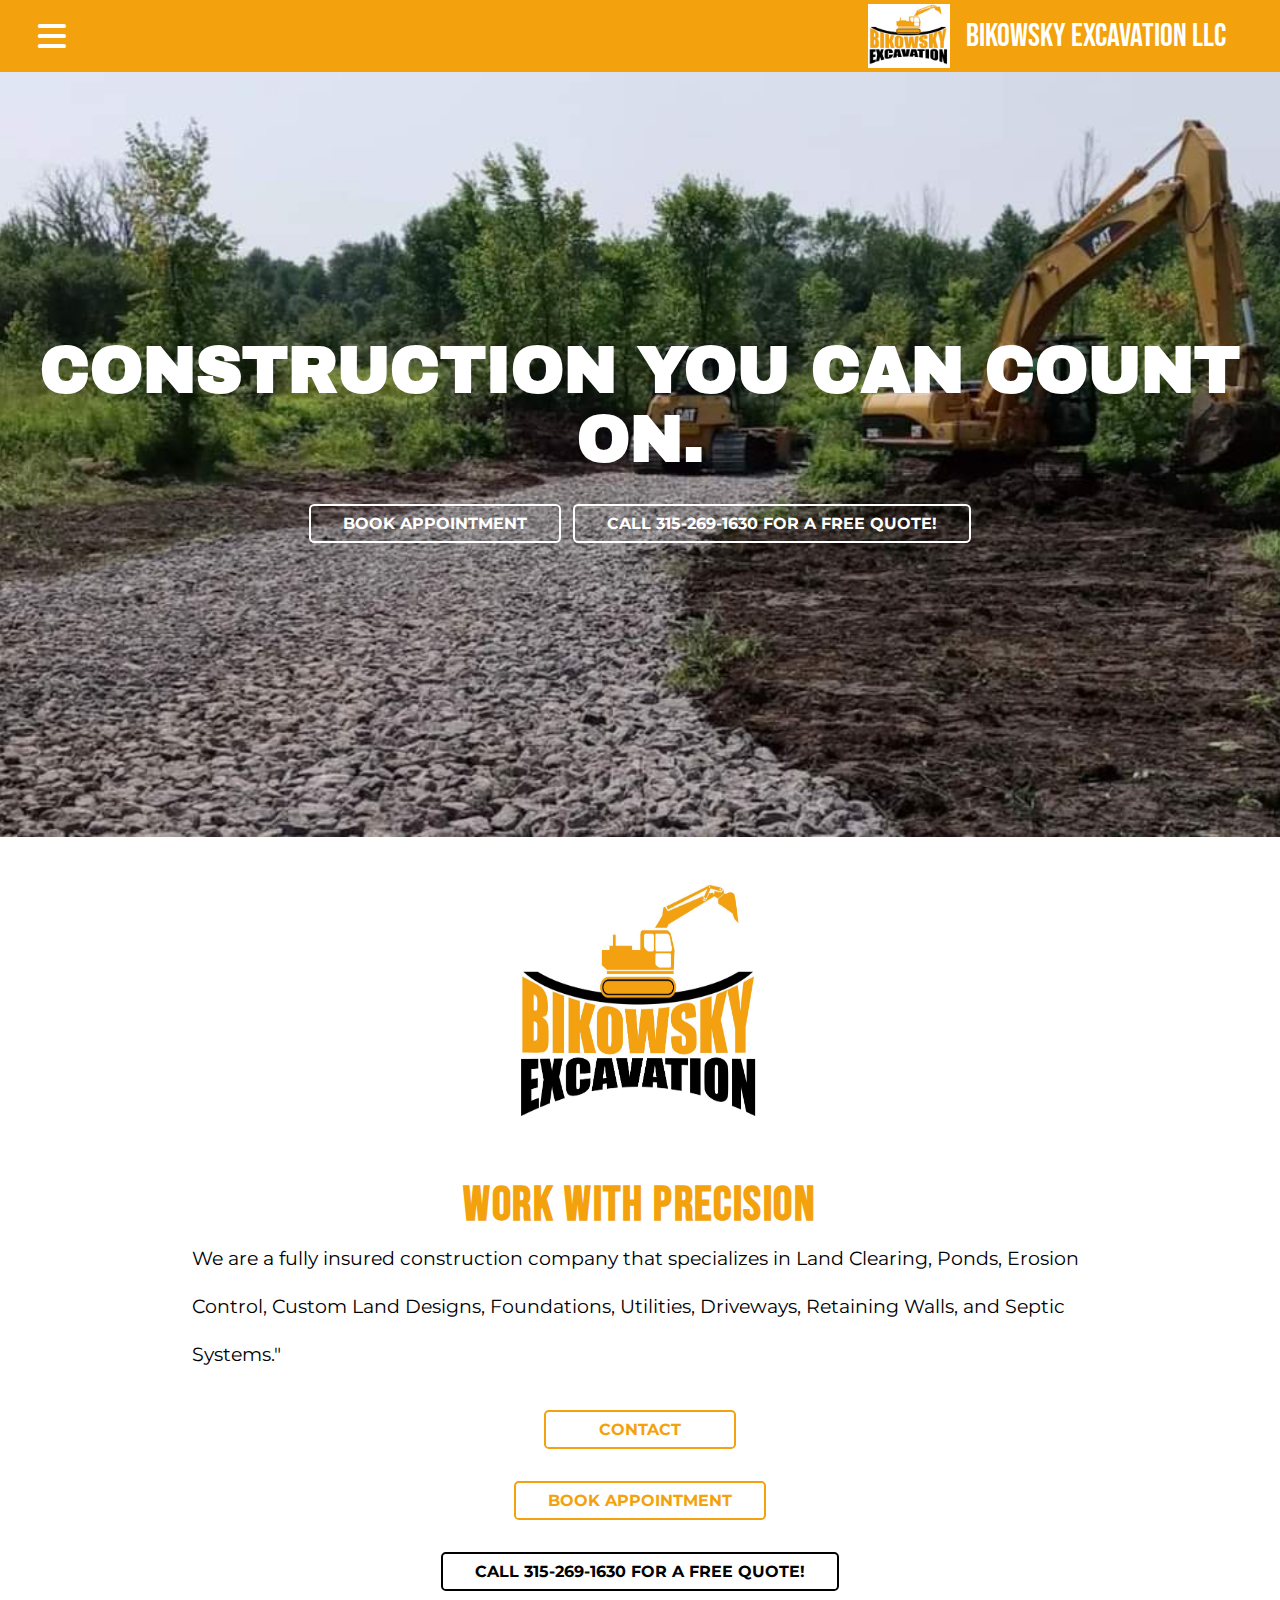
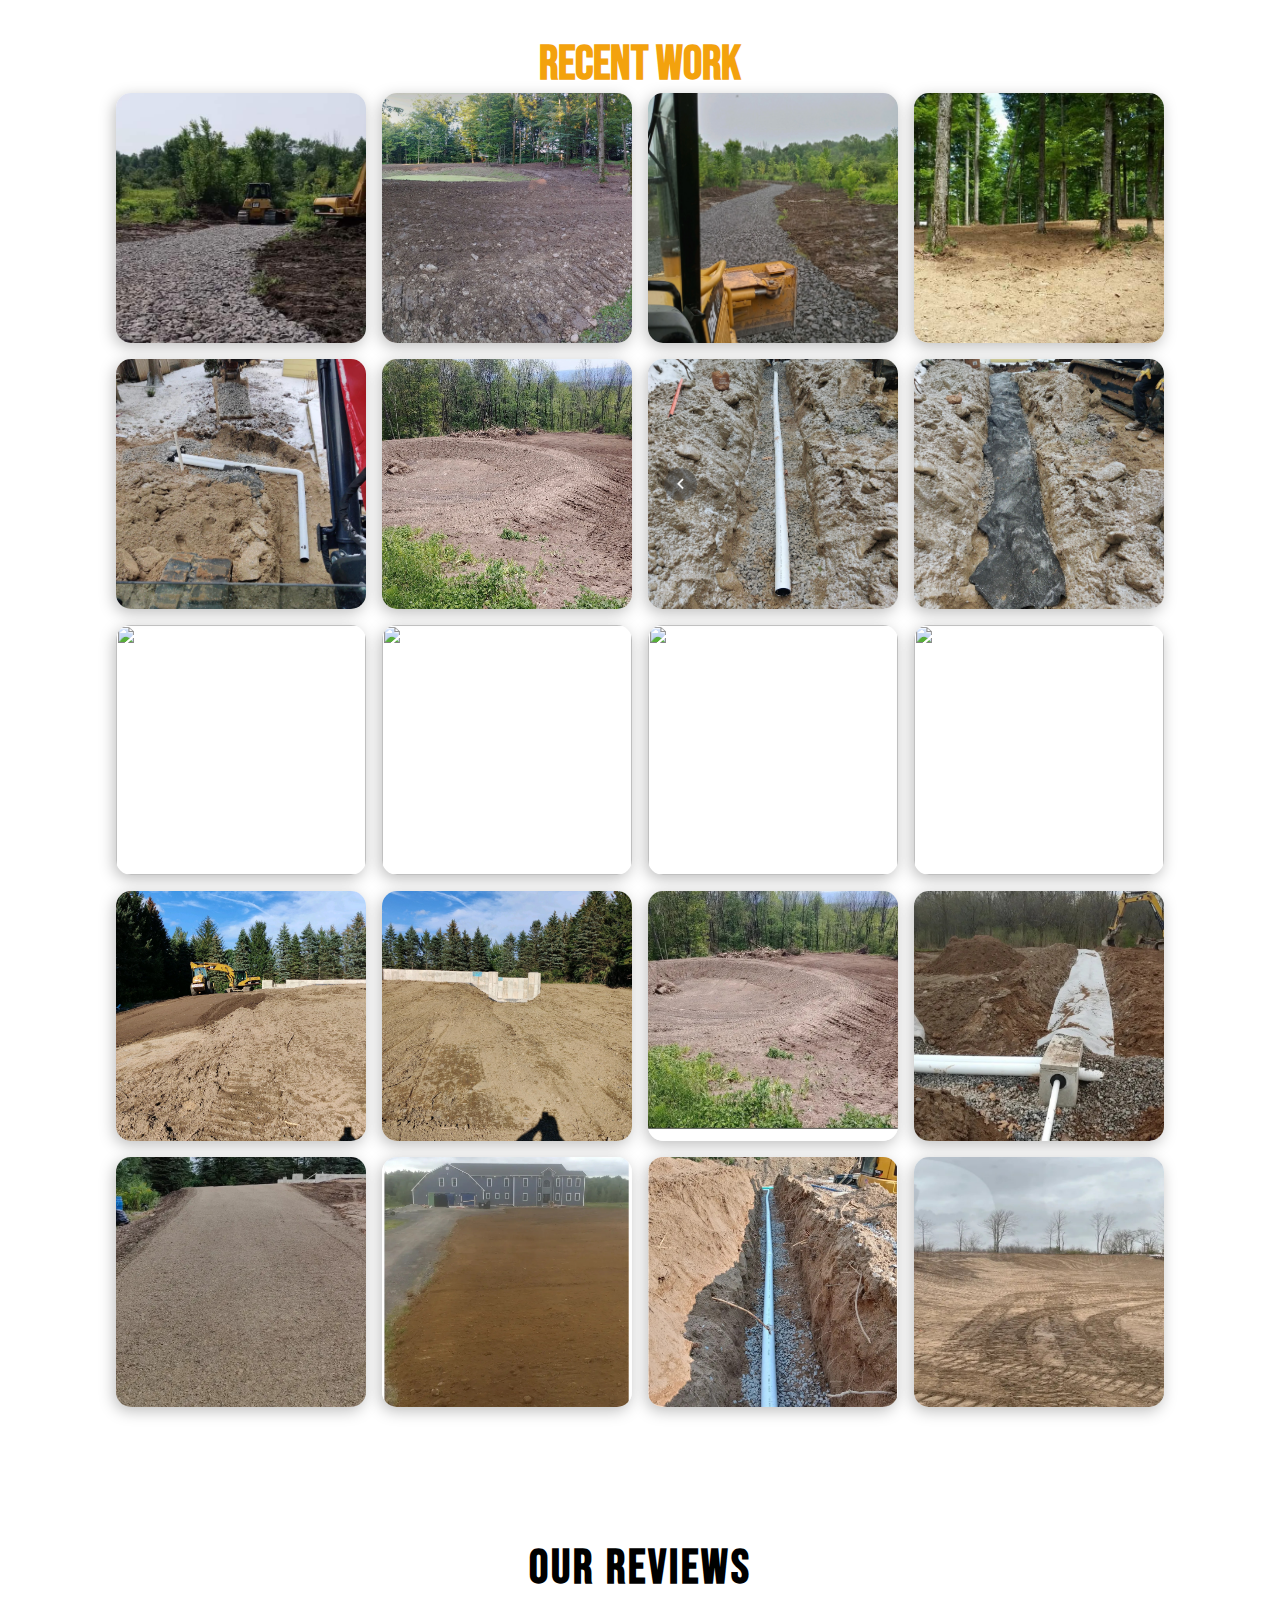
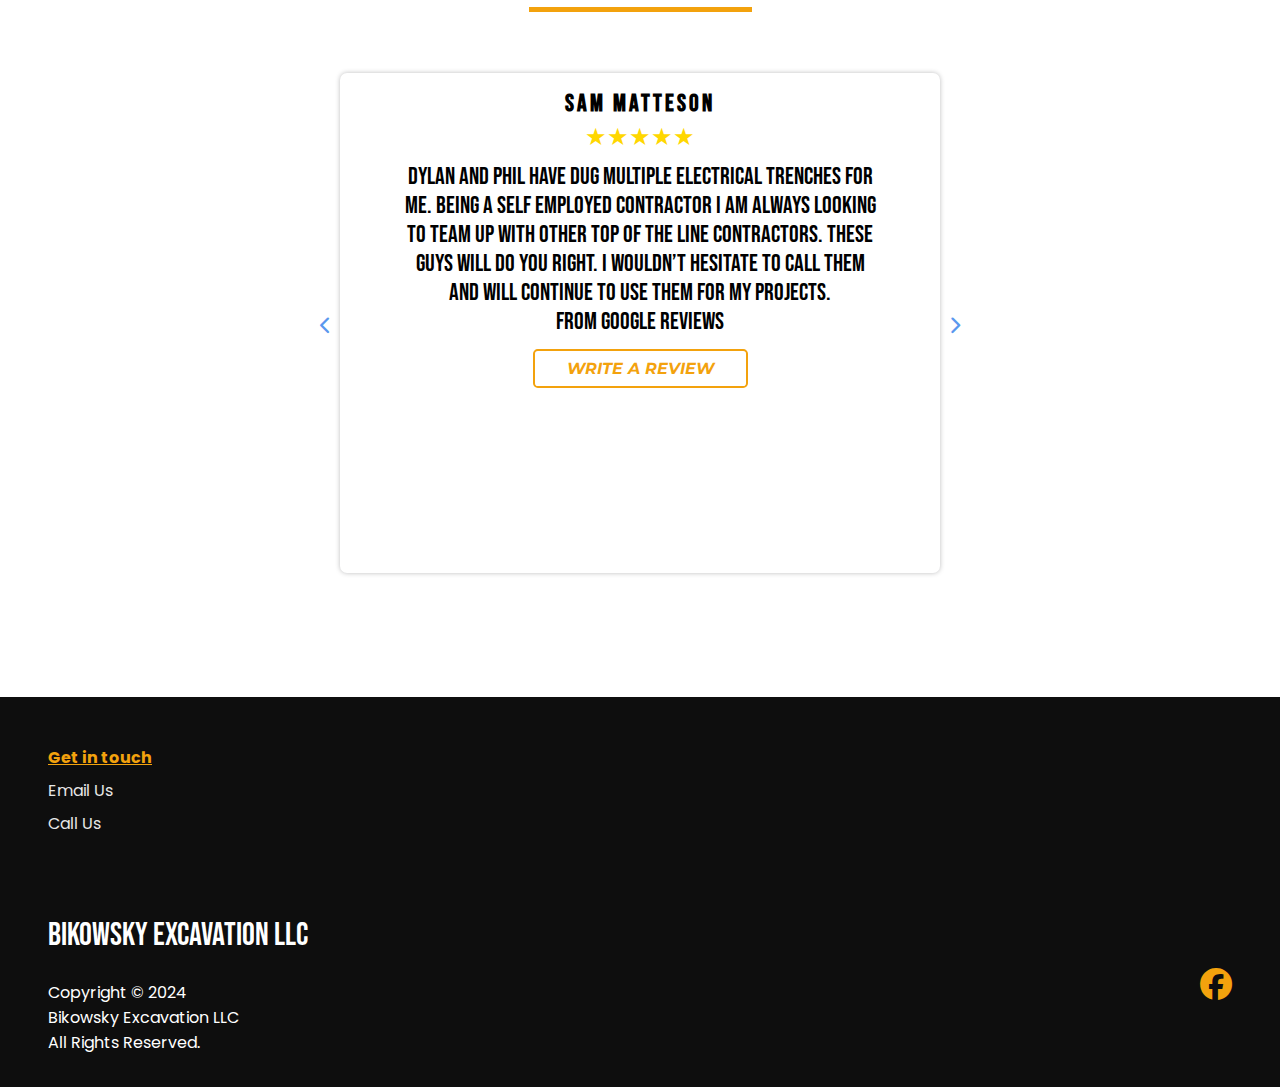
==== index.html @ 128bd164 "minor code cleanup" ====
<!doctype html>
<html lang="en">

<head>
    <meta charset="UTF-8">
    <meta name="viewport"
        content="width=device-width, initial-scale=1.0, maximum-scale=12.0, minimum-scale=.25, user-scalable=yes" />
    
    <meta http-equiv="X-UA-Compatible" content="ie=edge">
    <meta name="HandheldFriendly" content="true" />
    <meta name="MobileOptimized" content="320" />

    <title>Bikowsky Excavation LLC</title>
    <meta name="description"
    content="We are a fully insured construction company that specializes in Land Clearing, Ponds, Erosion Control, Custom Land Designs, Foundations, Utilities, Driveways, Retaining Walls, and Septic Systems.">

    <!-- STYLE SHEETS -->
    <link rel="stylesheet" href="https://cdnjs.cloudflare.com/ajax/libs/font-awesome/4.7.0/css/font-awesome.min.css">
    <link rel="stylesheet" href="https://cdnjs.cloudflare.com/ajax/libs/font-awesome/6.2.1/css/all.min.css">
    <link rel="stylesheet" href="assets/css/styles.css">
    
    <!-- ICONS -->
    <link rel="apple-touch-icon" sizes="180x180" href="assets/icons/apple-touch-icon.png">
    <link rel="apple-touch-startup-image" href="assets/img/white-banner.png">
    <link rel="icon" type="image/png" sizes="32x32" href="assets/icons/favicon-32x32.png">
    <link rel="icon" type="image/png" sizes="16x16" href="assets/icons/favicon-16x16.png">
    <link rel="manifest" href="assets/icons/site.webmanifest">
    <link rel="shortcut icon" href="assets/icons/favicon.ico">
    <meta name="msapplication-TileColor" content="#da532c">
    <meta name="msapplication-config" content="assets/icons/browserconfig.xml">
    <meta name="theme-color" content="#ffffff">
</head>

<body>
    <div id="preloader">
        <img src="assets/logo/new-logo-final-cropped.jpg" alt="Loading logo">
        <p> loading... please wait...</p>
    </div>
    <nav class="navbar" style="background-color: #F3A20D; position: relative;">
        <div class="brand">
            <img src="assets/logo/new-logo-final-cropped.jpg" alt="Logo">
            <a href="index.html">Bikowsky Excavation LLC</a>
        </div>
        <div>
            <input type="checkbox" id="click">
            <label for="click" class="menu-btn">
            <i class="fas fa-bars"></i>
            </label>
            <ul>
               <li><a href="index.html" class="fa fa-house" style="text-transform:uppercase"> Home </i></a></li>
               <li><a href="contact.html"><i class="fa fa-user" style="text-transform:uppercase"> Contact </i></a></li>
               <li><a href="about.html"><i class="fa fa-user" style="text-transform:uppercase"> About </i></a></li>
               <li><a href="tel:3152691630"><i class="fa fa-phone" target="_blank" style="text-transform:uppercase"> Call Us: 315-269-1630 </i></a></li>
               <li><a href="mailto:dylanbikowsky@gmail.com"><i class="fa fa-envelope" target="_blank" style="text-transform:uppercase"> Email Us: dylanbikowsky@gmail.com </i></a></li>
            </ul>
        </div>
      </nav>

      <main>

        <header>
            <div class="header-content" style="text-transform:uppercase">
                <h1>Construction You Can Count On.</h1>
                <div class="links" style="text-transform:uppercase">
                    <a href="">Book Appointment</a>
                    <a href="tel:3152691630" target="_blank">Call 315-269-1630 for a free quote!</a>
                </div>
                </div>
            </div>
        </header>

            <section class="cards">
                <div class="custom-section" style="text-transform:uppercase">
                    <div class="logo-above-header">
                        <img src="assets/logo/new-logo-final-cropped.jpg" width="250" height="250">
                    </div>
                    <h1 class="bodytext-header"><b>WORK WITH PRECISION</b> <br></h1>
                    <span style="text-transform:none">We are a fully insured construction company that specializes in Land Clearing, Ponds, Erosion Control, Custom Land Designs, Foundations, Utilities, Driveways, Retaining Walls, and Septic Systems." </span>
                    <div class="custom-links">
                        <a href="contact.html">Contact</a>
                        <a href="">Book Appointment</a>
                        <a href="tel:3152691630" target="_blank" class="black-button">Call 315-269-1630 for a free quote!</a>
                    </div>
                </div>
                <h1 class="recent-work-header">Recent Work</h1>
                <div class="image-grid">
                <div class="grid">
                <div class="card__img">  
                <img src="assets/pictures/1.jpg">
                </div>
                <div class="card__img">  
                <img src="assets/pictures/2.jpg">
                </div>
                <div class="card__img">  
                <img src="assets/pictures/3.jpg">
                </div>
                <div class="card__img">  
                <img src="assets/pictures/4.jpg">
                </div>
                <div class="card__img">  
                <img src="assets/pictures/5.jpg">
                </div>
                <div class="card__img">  
                <img src="assets/pictures/6.jpg">
                </div>
                <div class="card__img">  
                <img src="assets/pictures/7.jpg">
                </div>
                <div class="card__img">  
                <img src="assets/pictures/8.jpg">
                </div>
                <div class="card__img">  
                <img src="assets/pictures/9.jpg">
                </div>
                <div class="card__img">  
                <img src="assets/pictures/10.jpg">
                </div>
                <div class="card__img">  
                <img src="assets/pictures/11.jpg">
                </div>
                <div class="card__img">  
                <img src="assets/pictures/12.jpg">
                </div>
                <div class="card__img">  
                <img src="assets/pictures/13.jpg">
                </div>
                <div class="card__img">  
                <img src="assets/pictures/14.jpg">
                </div>
                <div class="card__img">  
                <img src="assets/pictures/15.jpg">
                </div>
                <div class="card__img">  
                <img src="assets/pictures/16.jpg">
                </div>
                <div class="card__img">  
                <img src="assets/pictures/17.jpg">
                </div>
                <div class="card__img">  
                <img src="assets/pictures/18.jpg">
                </div>
                <div class="card__img">  
                <img src="assets/pictures/19.jpg">
                </div>
                <div class="card__img">  
                <img src="assets/pictures/20.jpg">
                </div>
                </div>
            </div>
             </section>
        </div>

        <section class="container">
            <div class="title">
                <h1>Our Reviews</h1> <!-- THIS NEEDS TO HAVE A STYLE= TO FORCE CAPITAIZATION -->
            </div>
            <div class="horizontal-flex-container">
                <div class="button-container">
                    <button class="prev-btn">
                        <i class="fas fa-chevron-left"></i>
                    </button>
                </div>
                <article class="review">
                    <!-- <div class="img-container">
                        <img src="" alt="person-1" id="person-img"> 
                    </div> -->
                   
                    <h4 id="author"></h4>
                    <p id="star"> </p>
                    <p id="info">
                    </p>
    
                    <!-- <div class="button-container">
                        <button class="prev-btn">
                            <i class="fas fa-chevron-left"></i>
                        </button>
                        <button class="next-btn">
                            <i class="fas fa-chevron-right"></i>
                        </button>
                    </div> -->
                    
                    <p id="loc"></p>
                    <a href="https://www.google.com/search?q=dc+excavation&sca_esv=e659fce3bc92ad7c&rlz=1C5CHFA_enUS932US932&ei=sFkkZp3kO8is5NoP3NuT8AE&ved=0ahUKEwid_NLMgtKFAxVIFlkFHdztBB4Q4dUDCBE&uact=5&oq=dc+excavation&gs_lp=[base64]&sclient=gws-wiz-serp#" target="_blank" class="write-a-review">Write a Review </a>
                </article>
                <div class="button-container">
                    <button class="next-btn">
                        <i class="fas fa-chevron-right"></i>
                    </button>
                </div>
            </div>
            
        </section>

      </main>
    
      <footer>
        <div class="footer-toplinks">
            <div class="footer-sectionlinks">
                <b><u>Get in touch</u></b> <!-- THIS NEEDS TO HAVE A STYLE= TO FORCE CAPITAIZATION -->
                <a href="mailto:dylanbikowsky@gmail.com">Email Us</a>
                <a href="tel:3152691630" target="_blank">Call Us</a>
            </div>
        </div>

        <div class="footer-bottomlinks">
            <div class="footer-profile">
                <a href="index.html">
                    Bikowsky Excavation LLC
                </a>
                <br>
                <p> Copyright © 2024 <br> Bikowsky Excavation LLC <br> All Rights Reserved. </p>
            </div>
            <div class="footer-sociallinks">
                <a href="https://www.facebook.com/profile.php?id=100090828747163&mibextid=LQQJ4d" target="_blank"> <i class="fab fa-facebook"></i> </a>
            </div>
        </div>
     </footer>

     <!-- SCRIPTS -->
     <script src="assets/js/main.js"></script>

</body>
</html>
---- assets/css/styles.css ----
@import url('https://fonts.googleapis.com/css2?family=Archivo+Black&display=swap');
@import url('https://fonts.googleapis.com/css?family=Poppins:400,500,600,700&display=swap');
@import url('https://fonts.googleapis.com/css2?family=Comfortaa:wght@300;400;500;600;700&family=Poppins:ital,wght@0,100;0,200;0,300;0,400;0,500;0,600;0,700;0,800;0,900;1,100;1,200;1,300;1,400;1,500;1,600;1,700;1,800;1,900&display=swap');
@import url('https://fonts.googleapis.com/css2?family=Montserrat&display=swap');
@import url('https://fonts.googleapis.com/css2?family=Bebas+Neue&display=swap');
@import url('https://fonts.googleapis.com/css2?family=Open+Sans:ital,wght@0,300..800;1,300..800&display=swap');
/* FIND GOOGLE FONT ALTERNATIVE FOR BOA CONSTRUKTOR.
REPLACE THIS LINE WITH THAT IMPORT CODE.
REPLACE HEADER FONTS WITH BOA CONSTRUKTOR ALTERNATIVE ONCE IMPORTED.*/

/* Default/Primary */
* {
    margin: 0;
    padding: 0;
    outline: 0;
    box-sizing: border-box;
}

body {
    overflow-x: hidden !important;
    font-family: 'Poppins';
}

html {
    scroll-behavior: smooth;
}

main {
  padding-top: 0vh;
  min-height: 27.2vh;
  font-family: 'bebas neue';
}

main {
  overflow-x: hidden !important;
}

/* loading screen */
#preloader {
  background: #fff no-repeat center center;
  z-index: 11100;
  width: 100%;
  height: 100%;
  background-size: 200%;
  position: fixed;
  margin: 0 auto;
  display: flex;
  flex-direction: column;
  justify-content: center;
  align-items: center;
}
  
#preloader img {
  width: 300px;
  height: 300px;
  /* position: absolute;
  top: 50%;
  left: 50%;
  transform: translate(-50%, -50%); */
}
  
@media screen and (max-width: 550px) {
  #preloader img {
  width: 250px;
  height: 250px;
  }
}

/* Navbar/Menu */
nav {
    position: absolute;
    display: flex;
    width: 100%;
    height: 4.5rem;
    /* background: white; */
    align-items: center;
    justify-content: space-between;
    padding: 0 5vw 0 0;
    flex-wrap: wrap;
    z-index: 2;
  }

  .brand {
    display: flex;
    align-items: center;
  }

  .brand img {
    height: 4rem;
    margin-left: 1rem;
    /* margin-top: -1rem; */
  }

  .brand a {
    font-size: 2rem;
    color: white;
    text-decoration: none; text-align:center;
    font-family: 'Bebas Neue';
    padding: 0 1rem;
  }

  @media screen and (max-width: 468px) {
    .brand img {
      height: 3.5rem;
    }
    .brand a {
      font-size: 1.5rem;
    }
  }

  nav ul {
    display: flex;
    flex-wrap: wrap;
    list-style: none;
  }

  nav ul li {
    margin: 0 5px;
    display: flex;
    align-items: center;
  }

  nav ul li a {
    text-align: center;
    color: #ffffff;
    background: #ffffff46;
    text-decoration: none;
    font-size: 0.85rem;
    font-weight: 500;
    padding: 0.7rem 1rem;
    border-radius: 5px;
    letter-spacing: 1px;
    transition: all 0.3s ease;
  }
  
  nav ul li a:hover {
    color: #fff;
    background: black;
  }

  nav .menu-btn i {
    color: #F3A20D;
    font-size: 2rem;
    cursor: pointer;
    display: none;
  }

  input[type="checkbox"] {
    display: none;
  }
  
  .navimg i {
    visibility: hidden;
    color: #F3A20D;
  }

  @media (max-width: 1520px) {
    nav .menu-btn i{
      display: block;
      color: white;
    }

    nav {
      flex-direction: row-reverse;
      padding: 0 3vw;
    }

    nav ul {
      position: fixed;
      top: 4.5rem;
      left: -100%;
      background: #F3A20D;
      height: 100vh;
      width: 100%;
      text-align: left;
      display: block;
      transition: all 0.3s ease;
    }

    #click:checked ~ ul {
      left: 0;
    }

    nav ul li {
      position: relative;
      top: 2vh;
      width: 100%;
      margin: auto;
      height: 5vh;
      padding: 5vh 2vh !important;
      margin-bottom: 5vh;
      text-align: center;
      border-radius: 0.3rem;
    }

    nav ul li a {
      width: 100%;
      margin-left: -100%;
      background-color:transparent ;
      display: block;
      font-size: 1rem !important;
      transition: 0.6s cubic-bezier(0.68, -0.55, 0.265, 1.55);
    }

    #click:checked ~ ul li a {
      margin-left: 0px;
    }
  
    nav ul li:hover a {
      color: black;
      background-color: transparent;
    }
  }

/* Footer */
  footer {
    position: relative;
    background: #0e0e0e;
    padding: 2rem 3rem;
    border-radius: 0rem;
  }

  .footer-toplinks {
    display: grid;
    grid-template-columns: repeat(auto-fill, minmax(10rem, 1fr));
    gap: 1.5rem;
    grid-template-rows: auto;
    margin-bottom: 1.5rem;
  }

  .footer-sectionlinks {
    display: flex;
    flex-direction: column;
    gap: 0.5rem;
    margin-top: 1rem;
  }

  .footer-sectionlinks b {
    color: #F3A20D;
  }

  .footer-sectionlinks a {
    text-decoration: none;
    color: #e7e7e7;
  }

  .footer-sectionlinks a:hover {
    text-decoration: underline;
  }

  .footer-bottomlinks {
    margin-top: 5rem;
    display: flex;
    color: white;
    align-items: center;
    justify-content: space-between;
    flex-wrap: wrap;
    gap: 3rem 0;
  }

  .footer-bottomlinks .footer-profile {
    display: flex;
    flex-direction: column;
    align-items: start;
    flex-wrap: wrap;
    justify-content: center;
  }

  .footer-bottomlinks img {
    height: 5rem;
  }

  .footer-bottomlinks .footer-sociallinks {
    display: flex;
    flex-wrap: wrap;
    gap: 1rem;
  }

  .footer-bottomlinks .footer-sociallinks i {
    font-size: 2rem;
    color: #F3A20D;
  }

  @media screen and (max-width: 450px) {
    .footer-sectionlinks a {
      font-size: 0.9rem;
    }
  }

  @media screen and (max-width: 800px) {
    .footer-bottomlinks {
      justify-content: center;
      gap: 3rem 2rem;
    }
    .footer-bottomlinks .footer-sociallinks {
      width: fit-content;
      margin: auto;
    }
  }

  .footer-profile a {
    font-family: 'bebas neue';
    color: white;
    text-decoration: none;
    font-size: 2rem;
  }

  /* Header/Cover Photo */
  header {
    width: 100%;
    height: 85vh;
    background-image: url(../pictures/1.jpg);
    background-size:cover;
    background-position: center;
    background-repeat: no-repeat;
    display: flex;
    flex-direction: row;
    align-items: center;
    justify-content: space-evenly;
    /* animation: scroll 350s linear infinite; */
    margin: 0;
  }

  .header-content {
    text-align: center;
    color: white;
  }

  header h1 {
    font-size: 4rem;
    font-family: 'archivo black';
  }

  @media screen and (max-width: 761px),
  screen and (max-height: 500px) {
    .header-content h1 {
      font-size: 2.1rem;
    }
  }

  header p {
    font-size: 1.5rem;
  }

  header .links {
    padding: 2rem;
    display: flex;
    flex-wrap: wrap;
    gap: 1rem;
    justify-content: center;
  }

  header a {
    color: white;
    outline: white solid 2px;
    padding: 0.5rem 2rem;
    text-decoration: none;
    border-radius: 0.2rem;
    transition: 0.2s;
    font-family: 'Montserrat';
    text-transform: uppercase;
    font-size: 1rem;
    font-weight: 700;
  }

  header a:hover {
    color: #000000;
    background-color: #fff;
    outline: #fff solid 2px;
  }

  @media screen and (max-width: 700px) {
    header {
      height: 100vh;
      padding: 0 5%;
      flex-direction: column;
      align-items: center;
      justify-content: center;
    }
    
    .header-content {
      width: 100%;
    }
    
    header h1 {
      font-size: 3rem;
      text-align: center;
      width: 100%;
    }
    
    header p {
      font-size: 1rem !important;
      text-align: center;
      width: 100%;
    }
  }

/* logo above header */
.logo-above-header {
  display: flex;
  justify-content: center;
  margin-bottom: 5vh;
}

/*custom-section*/
.custom-section {
  width: 70%;
  margin: 5vh auto;
}

.bodytext-header {
  font-size: 3rem;
  font-family: 'Bebas Neue';
  color: #F3A20D;
  letter-spacing: 0.1rem;
  text-align: center !important;
}

.custom-section span {
  font-size: 1.2rem;
  line-height: 3rem;
  font-family: 'Montserrat';
}

.custom-section h1 {
  text-align: left;
}

.custom-section .custom-links {
  margin: 2rem auto;
  display: flex;
  flex-wrap: wrap;
  gap: 2rem;
  align-items: center;
  justify-content: center;
  padding: 0 2rem;
}

@media screen and (min-width: 700px) {
  .custom-section .custom-links {
    width: 30rem;
  }
}

.custom-section a:not(.header2-links a) {
  padding: 0.5rem 2rem;
  min-width: 12rem;
  text-align: center;
  border: #F3A20D solid 2px;
  color: #F3A20D;
  text-decoration: none;
  border-radius: 0.3rem;
  transition: 0.2s;
  font-family: 'Montserrat';
  text-transform: uppercase;
  font-size: 1rem;
  font-weight: 700;
}

.custom-section a:not(.header2-links a):hover {
  background: #F3A20D;
  color: white;
}

.black-button {
  border: black solid 2px !important; 
  color: black !important; 
  text-transform:uppercase !important;
}

.black-button:hover {
  background-color: black !important;
  color: white !important;
}

@media screen and (max-width: 521px) {
  .custom-section h1, .recent-work-header {
    font-size: 2.3rem !important;
  }
  .custom-section {
    width: 80%;
  }
}

@media screen and (max-width: 950px) {
  .custom-section {
    width: 90%;
  }
}

@media screen and (max-width: 550px) {
  .custom-section {
    width: 95%;
  }
  .custom-section span {
    font-size: 0.9rem !important;
  }
}

/* Image Grid/Recent Work */
.recent-work-header {
  font-size: 3rem;
  color: #F3A20D;
  margin: auto;
  width: fit-content;
}

.image-grid {
  width: min(90%, 100rem);
  margin: 0 auto;
  height: fit-content;
  display: grid;
  place-items: center;
  font-family: "Poppins", sans-serif;
  font-weight: 400;
  letter-spacing: 0.5px;
}

.grid {
  display: flex;
  flex-wrap: wrap;
  gap: 1rem;
  justify-content: center;
}

.grid .card__img {
  border-radius: 15px;
  box-shadow: -2px 4px 15px #00000042;
}

.image-grid img {
  width: 250px;
  display: block;
  height: 250px;
  object-fit: cover;
  border-radius: 15px;
}

@media screen and (max-width: 575px) {
  .image-grid img {
    width: 150px;
    height: 150px;
  }
}

.image-grid h2 {
  font-size: clamp(1rem, 0.875rem + 0.625vw, 1.5rem);
  line-height: 1.3;
  font-weight: 700;
}

/* .grid {
  display: grid;
  grid-template-columns: 25% 30% 15% 25%;
  gap: 15px;
  place-content: center;
  grid-template-rows: 50% 50%;
  height: 80vh;
  min-height: 360px;
  padding: max(2vh, 1.5rem);
}

@media screen and (max-width: 690px) {
  .grid {
    height: 65vh;
  }
}

@media screen and (max-width: 470px) {
  .grid {
    grid-template-columns: repeat(2, 1fr);
    grid-template-rows: repeat(3, 35%);
  }
}

.grid .card {
  border-radius: 15px;
  box-shadow: -2px 4px 15px #00000042;
}

@media screen and (max-width: 470px) {
  .grid .card {
    grid-column: span 1;
  }
}

.grid .card:nth-child(2) {
  grid-column: 2/3;
  grid-row: span 2;
}

@media screen and (max-width: 690px) {
  .grid .card:nth-child(2) {
    grid-column: span 1;
    grid-row: span 1;
  }
}

.grid .card:nth-child(3) {
  grid-column: span 2;
}

@media screen and (max-width: 690px) {
  .grid .card:nth-child(3) {
    grid-column: 2/4;
    grid-row: 1/2;
  }
}

@media screen and (max-width: 690px) {
  .grid .card:nth-child(6) {
    grid-column: 2/4;
    grid-row: 2/3;
  }
}

@media screen and (max-width: 470px) {
  .grid .card:nth-child(5) {
    grid-column: span 2;
  }
}

.grid .card p {
  font-size: clamp(0.9rem, 0.875rem + 0.125vw, 1rem);
  line-height: 1.4;
}

.grid .card img {
  border-radius: 15px;
}

.grid .card .card__img {
  position: relative;
  height: 100%;
}

.grid .card .card__img .card__overlay {
  position: absolute;
  bottom: 0;
  left: 0;
  content: "";
  color: #fff;
  padding: clamp(0.938rem, 5vw, 1.563rem);
  background: #02022e;
  background: linear-gradient(0deg, rgba(0, 0, 0, 0.57) 0%, rgba(255, 255, 255, 0) 100%);
  width: 100%;
  height: 100%;
  border-radius: 25px;
  display: flex;
  justify-content: flex-end;
  flex-direction: column;
}

.grid .card .card__img span {
  position: absolute;
  top: 25px;
  left: min(2vmax, 1.563rem);
  color: #F3A20D;
  background: #fff;
  border-radius: 50px;
  padding: 2px 8px 2px 6px;
  display: flex;
  box-shadow: 0px 1px 20px #0000002b;
}

@media screen and (max-width: 690px) {
  .grid .card .card__img span {
    top: 20px;
  }
}

@media screen and (max-width: 470px) {
  .grid .card .card__img span {
    top: 15px;
  }
}

.grid .card .card__img span svg {
  fill: #F3A20D;
  width: 20px;
  margin-right: 2px;
} */

/* Review Section */
.container {
  margin: 100px auto;
  display: flex;
  flex-direction: column;
  align-items: center;
  text-align: center;
  font-size: 1.5rem;
  padding: 0.5rem;
}

.title h1 {
  font-size: 3rem;
  margin: auto;
  width: fit-content;
  text-transform: capitalize;
  margin-top: 25px;
  margin-bottom: 45px;
  border-bottom: 5px solid #F3A20D ;
  padding-bottom: 10px;
  letter-spacing: 3px;
}

@media screen and (max-width: 521px) {
  .title h1 {
    font-size: 2.3rem;
  }
}

.review {
  margin: 1rem 0.3rem;
  height: 500px;
  width: 600px;
  padding: 1rem 0;
  background-color: white;
  border-radius: 7px;
  box-shadow: 0px 0px 5px  0px #bdbdbe;
}

/* @media screen and (max-width: 480px) {
  .review {
    width: 350px;
  }
}

@media screen and (max-width: 435px) {
  .review {
    width: 300px;
  }
}

@media screen and (max-width: 380px) {
  .review {
    max-width: 250px;
  }
} */

/* #person-img {
  position: relative;
 width: 150px;
 height: 150px;
 border-radius: 50%;
 margin-top: 15px;
 margin-bottom: 12px;
 z-index: 2;
 box-shadow: 5px -5px #F3A20D;
} */

#author {
  text-transform: capitalize;
  letter-spacing: 3px;
}

#star {
  font-size: 1.5rem;
  color: gold;
  margin-top: 5px;
  margin-bottom: 10px;
  text-transform: uppercase;
}

#info {
  margin: auto;
  width: 80%;
  text-align: center;
  font-size: 1.5rem;
}

.button-container {
  width: 20px;
  margin: auto;
  margin-top: 12px;
  margin-bottom: 10px;
  letter-spacing: 5px;
}

.prev-btn {
  background-color: white;
  border-style: none;
  color: #5a98ee;
  font-size: 18px;
}

.prev-btn:hover {
  cursor: pointer;
  color: #1e78f7;
}

.next-btn {
  background-color: white;
  border-style: none;
  color: #5a98ee;
  font-size: 18px;
}

.next-btn:hover {
  cursor: pointer;
  color: #1e78f7;
}

.random-btn {
  background-color: #e8edf6;
  color: #5a98ee;
  font-size: 12px;
  width: 80px;
  height: 20px;
  border-radius: 5px;
  border: 2px solid #5a98ee;
}

.random-btn:hover {
  cursor: pointer;
  color: black;
  border: 2px solid #1e78f7;
  background-color: #5a98ee;
  font-size: 12.5px;
}

#loc {
  margin-bottom: 1rem;
}

.write-a-review {
  padding: 0.5rem 2rem;
  min-width: 12rem;
  text-align: center;
  border: #F3A20D solid 2px;
  color: #F3A20D;
  text-decoration: none;
  border-radius: 0.3rem;
  transition: 0.2s;
  font-style: italic;
  font-family: 'Montserrat';
  text-transform: uppercase;
  font-size: 1rem;
  font-weight: 700;
}

.write-a-review:hover {
  background: #F3A20D;
  color: white;
}

@media screen and (max-width: 750px) {
  .review {
    width: 80vw;
    height: 500px;
  }

  .button-container {
    width: 10vw;
    padding: 0.5rem;
  }
}

.center {
  display: block;
  margin-left: auto;
  margin-right: auto;
}

.header2 {
  margin: 5vh auto;
  width: 70%;
}

.header2-content {
  text-align: left;
  color: black;
  display: auto;
  margin-left: auto;
  margin-right: auto;
  font-family: "Open Sans";
  font-size: 16pt;
  font-weight: 700;
}

.header2-h1 {
  text-align: center;
  font-size: 3rem;
  color: #F3A20D
}

.header2-links {
  padding: 2rem 0;
  display: flex;
  flex-direction: column;
  flex-wrap: wrap;
  gap: 1rem;
  justify-content: center;
  align-items: center;
}

.header2-links a {
  color: #F3A20D;
  background-color: black;
  outline: #F3A20D solid 2px;
  padding: 0.5rem 2rem;
  text-decoration: none;
  border-radius: 0.2rem;
  transition: 0.2s;
  font-family: 'Montserrat';
  text-transform: uppercase;
  font-size: 1rem;
  font-weight: 700;
  width: fit-content;
  text-align: center;
}

/* .header2-links a:hover {
  color: #F3A20D;
  background-color: black;
  outline: #F3A20D solid 2px;
} */

@media screen and (max-width: 700px) {
  .header2-content {
    width: 100%;
  }

  .header2-h1 {
    font-size: 2.3rem;
    text-align: center;
    width: 100%;
  }

  .header2 p {
    font-size: 1rem !important;
    text-align: center;
    width: 100%;
  }
}

.horizontal-flex-container {
  display: flex;
  align-items: center;
}
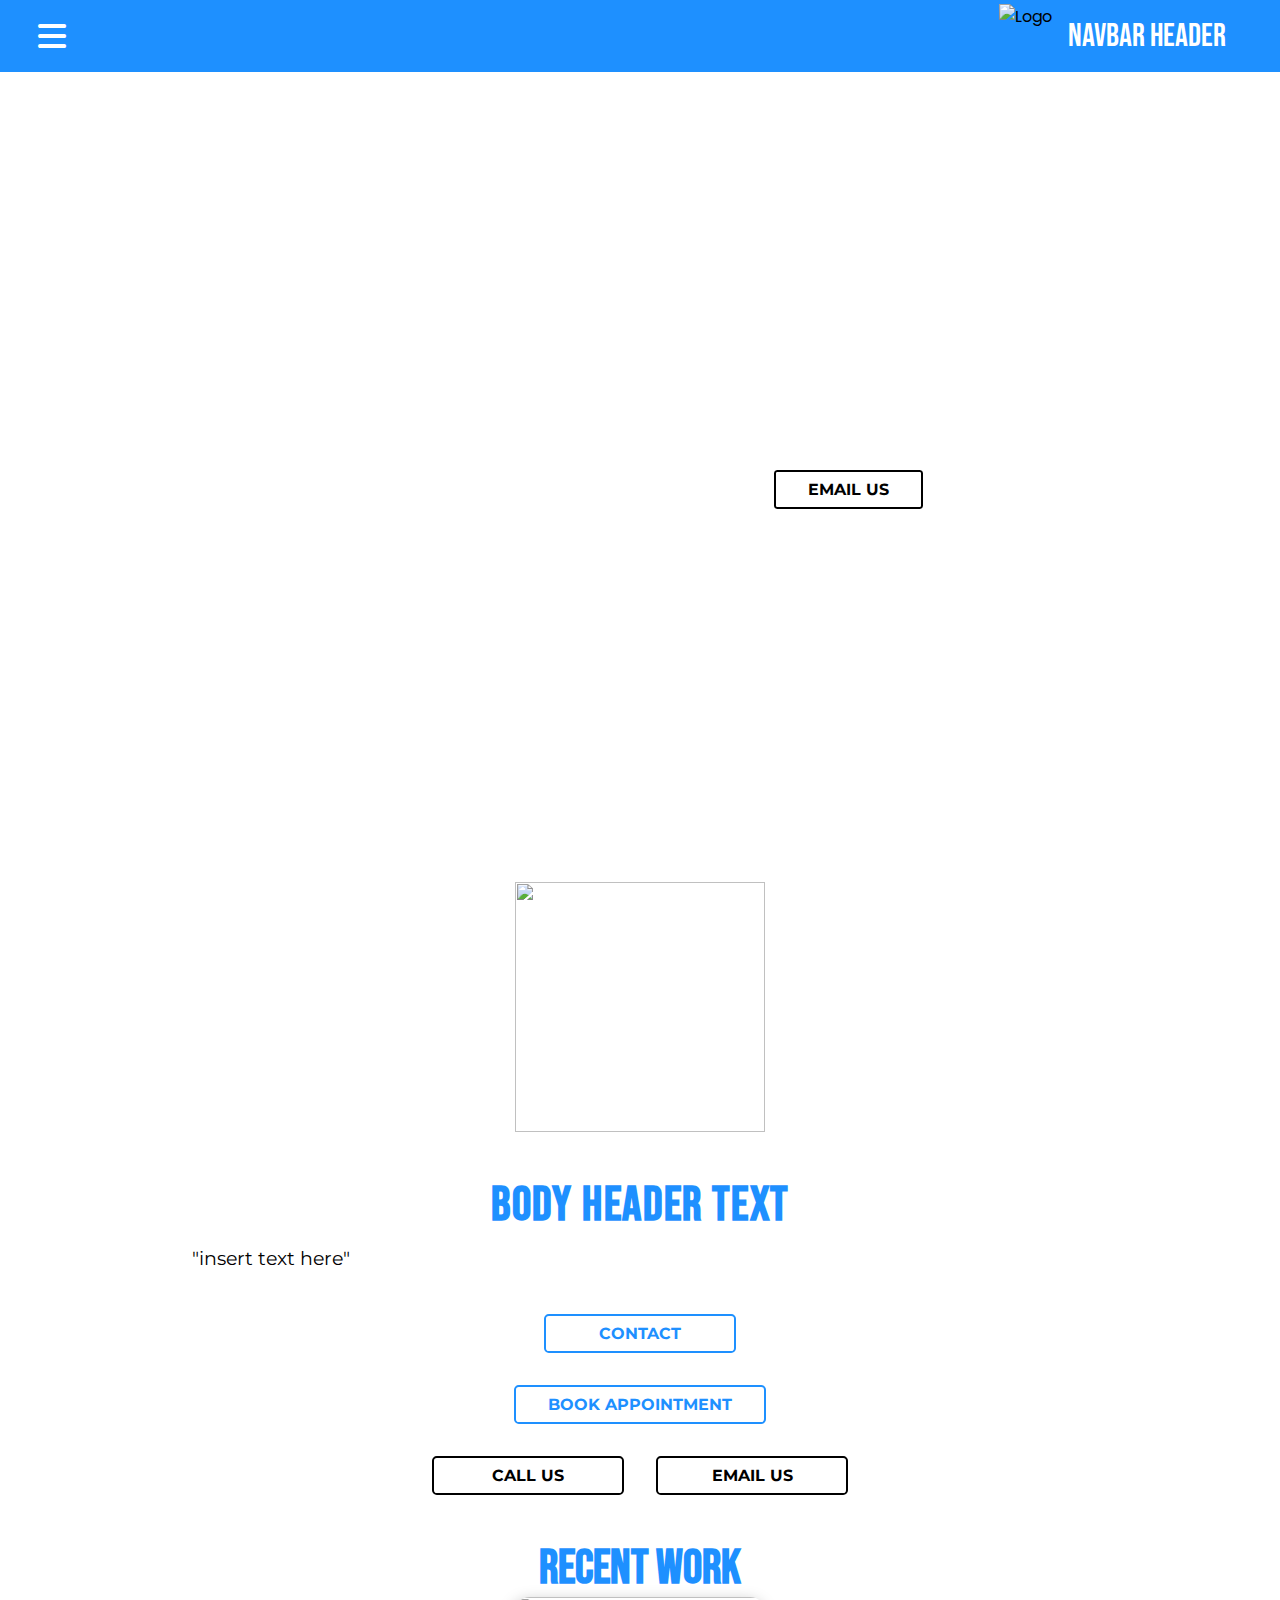
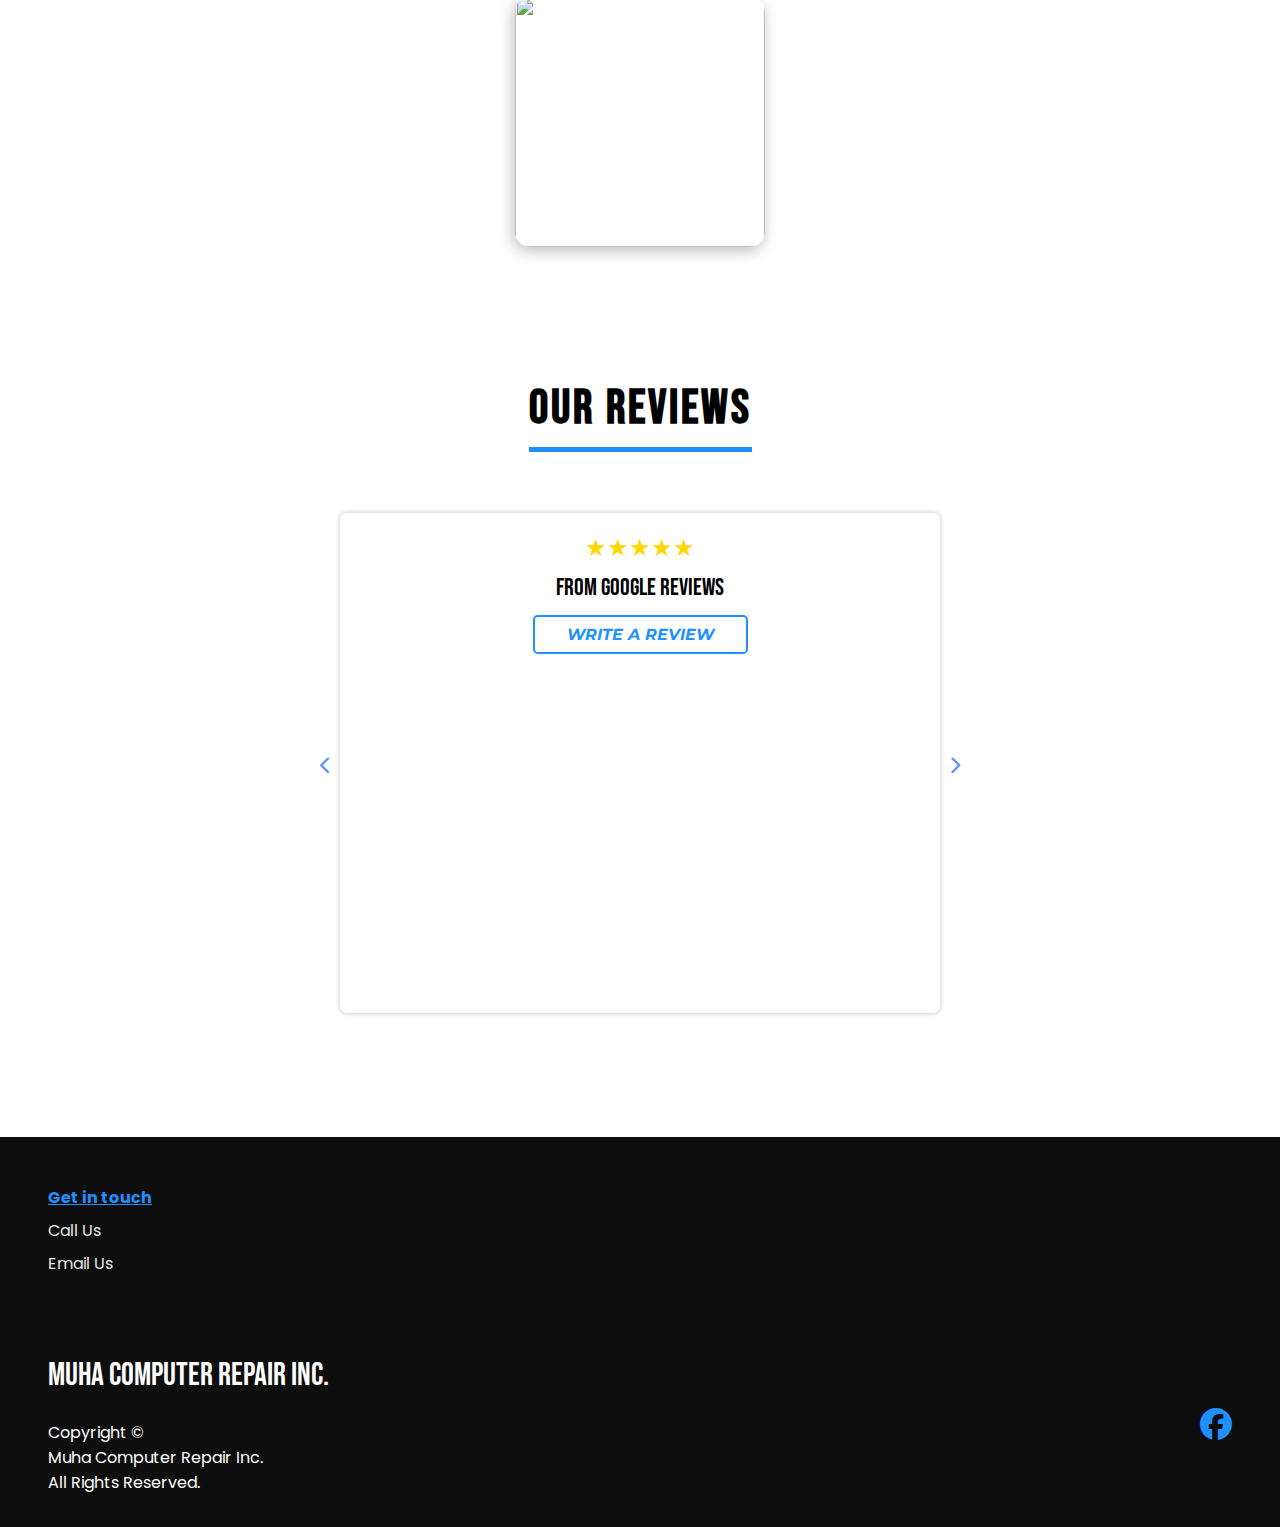
==== commit bc3c2d86: "remove old customer data." ====
--- a/index.html
+++ b/index.html
@@ -4,15 +4,15 @@
 <head>
     <meta charset="UTF-8">
     <meta name="viewport"
-        content="width=device-width, initial-scale=1.0, maximum-scale=12.0, minimum-scale=.25, user-scalable=yes" />
+    content="width=device-width, initial-scale=1.0, maximum-scale=12.0, minimum-scale=.25, user-scalable=yes" />
     
     <meta http-equiv="X-UA-Compatible" content="ie=edge">
     <meta name="HandheldFriendly" content="true" />
     <meta name="MobileOptimized" content="320" />
 
-    <title>Bikowsky Excavation LLC</title>
+    <title>WEBSITE TITLE</title>
     <meta name="description"
-    content="We are a fully insured construction company that specializes in Land Clearing, Ponds, Erosion Control, Custom Land Designs, Foundations, Utilities, Driveways, Retaining Walls, and Septic Systems.">
+    content="WEBSITE DESCRIPTION">
 
     <!-- STYLE SHEETS -->
     <link rel="stylesheet" href="https://cdnjs.cloudflare.com/ajax/libs/font-awesome/4.7.0/css/font-awesome.min.css">
@@ -33,13 +33,13 @@
 
 <body>
     <div id="preloader">
-        <img src="assets/logo/new-logo-final-cropped.jpg" alt="Loading logo">
+        <img src="assets/logo/" alt="Loading logo">
         <p> loading... please wait...</p>
     </div>
-    <nav class="navbar" style="background-color: #F3A20D; position: relative;">
+    <nav class="navbar" style="background-color: #1e90ff; position: relative;">
         <div class="brand">
-            <img src="assets/logo/new-logo-final-cropped.jpg" alt="Logo">
-            <a href="index.html">Bikowsky Excavation LLC</a>
+            <img src="assets/logo/" alt="Logo">
+            <a href="index.html">NAVBAR HEADER</a>
         </div>
         <div>
             <input type="checkbox" id="click">
@@ -50,8 +50,8 @@
                <li><a href="index.html" class="fa fa-house" style="text-transform:uppercase"> Home </i></a></li>
                <li><a href="contact.html"><i class="fa fa-user" style="text-transform:uppercase"> Contact </i></a></li>
                <li><a href="about.html"><i class="fa fa-user" style="text-transform:uppercase"> About </i></a></li>
-               <li><a href="tel:3152691630"><i class="fa fa-phone" target="_blank" style="text-transform:uppercase"> Call Us: 315-269-1630 </i></a></li>
-               <li><a href="mailto:dylanbikowsky@gmail.com"><i class="fa fa-envelope" target="_blank" style="text-transform:uppercase"> Email Us: dylanbikowsky@gmail.com </i></a></li>
+               <li><a href="tel:"><i class="fa fa-phone" target="_blank" style="text-transform:uppercase"> Call Us </i></a></li>
+               <li><a href="mailto:"><i class="fa fa-envelope" target="_blank" style="text-transform:uppercase"> Email Us </i></a></li>
             </ul>
         </div>
       </nav>
@@ -60,10 +60,11 @@
 
         <header>
             <div class="header-content" style="text-transform:uppercase">
-                <h1>Construction You Can Count On.</h1>
+                <h1>HEADER TEXT.</h1>
                 <div class="links" style="text-transform:uppercase">
                     <a href="">Book Appointment</a>
-                    <a href="tel:3152691630" target="_blank">Call 315-269-1630 for a free quote!</a>
+                    <a href="tel:" target="_blank">Call Us </a>
+                    <a href="mailto:" target="_blank" class="black-button">Email Us </a>
                 </div>
                 </div>
             </div>
@@ -72,78 +73,22 @@
             <section class="cards">
                 <div class="custom-section" style="text-transform:uppercase">
                     <div class="logo-above-header">
-                        <img src="assets/logo/new-logo-final-cropped.jpg" width="250" height="250">
+                        <img src="assets/logo/.jpg" width="250" height="250">
                     </div>
-                    <h1 class="bodytext-header"><b>WORK WITH PRECISION</b> <br></h1>
-                    <span style="text-transform:none">We are a fully insured construction company that specializes in Land Clearing, Ponds, Erosion Control, Custom Land Designs, Foundations, Utilities, Driveways, Retaining Walls, and Septic Systems." </span>
+                    <h1 class="bodytext-header"><b>BODY HEADER TEXT</b> <br></h1>
+                    <span style="text-transform:none">"insert text here" </span>
                     <div class="custom-links">
                         <a href="contact.html">Contact</a>
                         <a href="">Book Appointment</a>
-                        <a href="tel:3152691630" target="_blank" class="black-button">Call 315-269-1630 for a free quote!</a>
+                        <a href="tel:" target="_blank" class="black-button">Call Us </a>
+                        <a href="mailto:" target="_blank" class="black-button">Email Us </a>
                     </div>
                 </div>
                 <h1 class="recent-work-header">Recent Work</h1>
                 <div class="image-grid">
                 <div class="grid">
                 <div class="card__img">  
-                <img src="assets/pictures/1.jpg">
-                </div>
-                <div class="card__img">  
-                <img src="assets/pictures/2.jpg">
-                </div>
-                <div class="card__img">  
-                <img src="assets/pictures/3.jpg">
-                </div>
-                <div class="card__img">  
-                <img src="assets/pictures/4.jpg">
-                </div>
-                <div class="card__img">  
-                <img src="assets/pictures/5.jpg">
-                </div>
-                <div class="card__img">  
-                <img src="assets/pictures/6.jpg">
-                </div>
-                <div class="card__img">  
-                <img src="assets/pictures/7.jpg">
-                </div>
-                <div class="card__img">  
-                <img src="assets/pictures/8.jpg">
-                </div>
-                <div class="card__img">  
-                <img src="assets/pictures/9.jpg">
-                </div>
-                <div class="card__img">  
-                <img src="assets/pictures/10.jpg">
-                </div>
-                <div class="card__img">  
-                <img src="assets/pictures/11.jpg">
-                </div>
-                <div class="card__img">  
-                <img src="assets/pictures/12.jpg">
-                </div>
-                <div class="card__img">  
-                <img src="assets/pictures/13.jpg">
-                </div>
-                <div class="card__img">  
-                <img src="assets/pictures/14.jpg">
-                </div>
-                <div class="card__img">  
-                <img src="assets/pictures/15.jpg">
-                </div>
-                <div class="card__img">  
-                <img src="assets/pictures/16.jpg">
-                </div>
-                <div class="card__img">  
-                <img src="assets/pictures/17.jpg">
-                </div>
-                <div class="card__img">  
-                <img src="assets/pictures/18.jpg">
-                </div>
-                <div class="card__img">  
-                <img src="assets/pictures/19.jpg">
-                </div>
-                <div class="card__img">  
-                <img src="assets/pictures/20.jpg">
+                <img src="assets/pictures/">
                 </div>
                 </div>
             </div>
@@ -152,7 +97,7 @@
 
         <section class="container">
             <div class="title">
-                <h1>Our Reviews</h1> <!-- THIS NEEDS TO HAVE A STYLE= TO FORCE CAPITAIZATION -->
+                <h1>Our Reviews</h1>
             </div>
             <div class="horizontal-flex-container">
                 <div class="button-container">
@@ -180,7 +125,7 @@
                     </div> -->
                     
                     <p id="loc"></p>
-                    <a href="https://www.google.com/search?q=dc+excavation&sca_esv=e659fce3bc92ad7c&rlz=1C5CHFA_enUS932US932&ei=sFkkZp3kO8is5NoP3NuT8AE&ved=0ahUKEwid_NLMgtKFAxVIFlkFHdztBB4Q4dUDCBE&uact=5&oq=dc+excavation&gs_lp=[base64]&sclient=gws-wiz-serp#" target="_blank" class="write-a-review">Write a Review </a>
+                    <a href="https://www." target="_blank" class="write-a-review">Write a Review </a>
                 </article>
                 <div class="button-container">
                     <button class="next-btn">
@@ -196,22 +141,22 @@
       <footer>
         <div class="footer-toplinks">
             <div class="footer-sectionlinks">
-                <b><u>Get in touch</u></b> <!-- THIS NEEDS TO HAVE A STYLE= TO FORCE CAPITAIZATION -->
-                <a href="mailto:dylanbikowsky@gmail.com">Email Us</a>
-                <a href="tel:3152691630" target="_blank">Call Us</a>
+                <b><u>Get in touch</u></b>
+                <a href="tel:">Call Us</a>
+                <a href="mailto:" target="_blank">Email Us</a>
             </div>
         </div>
 
         <div class="footer-bottomlinks">
             <div class="footer-profile">
                 <a href="index.html">
-                    Bikowsky Excavation LLC
+                    Muha Computer Repair Inc.
                 </a>
                 <br>
-                <p> Copyright © 2024 <br> Bikowsky Excavation LLC <br> All Rights Reserved. </p>
+                <p> Copyright © <br> Muha Computer Repair Inc. <br> All Rights Reserved. </p>
             </div>
             <div class="footer-sociallinks">
-                <a href="https://www.facebook.com/profile.php?id=100090828747163&mibextid=LQQJ4d" target="_blank"> <i class="fab fa-facebook"></i> </a>
+                <a href="https://www.facebook.com/login" target="_blank"> <i class="fab fa-facebook"></i> </a>
             </div>
         </div>
      </footer>
@@ -220,4 +165,4 @@
      <script src="assets/js/main.js"></script>
 
 </body>
-</html>
+</html>--- a/assets/css/styles.css
+++ b/assets/css/styles.css
@@ -139,7 +139,7 @@
   }
 
   nav .menu-btn i {
-    color: #F3A20D;
+    color: #1e90ff;
     font-size: 2rem;
     cursor: pointer;
     display: none;
@@ -151,7 +151,7 @@
   
   .navimg i {
     visibility: hidden;
-    color: #F3A20D;
+    color: #1e90ff;
   }
 
   @media (max-width: 1520px) {
@@ -169,7 +169,7 @@
       position: fixed;
       top: 4.5rem;
       left: -100%;
-      background: #F3A20D;
+      background: #1e90ff;
       height: 100vh;
       width: 100%;
       text-align: left;
@@ -236,7 +236,7 @@
   }
 
   .footer-sectionlinks b {
-    color: #F3A20D;
+    color: #1e90ff;
   }
 
   .footer-sectionlinks a {
@@ -278,7 +278,7 @@
 
   .footer-bottomlinks .footer-sociallinks i {
     font-size: 2rem;
-    color: #F3A20D;
+    color: #1e90ff;
   }
 
   @media screen and (max-width: 450px) {
@@ -309,7 +309,7 @@
   header {
     width: 100%;
     height: 85vh;
-    background-image: url(../pictures/1.jpg);
+    background-image: url();
     background-size:cover;
     background-position: center;
     background-repeat: no-repeat;
@@ -411,7 +411,7 @@
 .bodytext-header {
   font-size: 3rem;
   font-family: 'Bebas Neue';
-  color: #F3A20D;
+  color: #1e90ff;
   letter-spacing: 0.1rem;
   text-align: center !important;
 }
@@ -446,8 +446,8 @@
   padding: 0.5rem 2rem;
   min-width: 12rem;
   text-align: center;
-  border: #F3A20D solid 2px;
-  color: #F3A20D;
+  border: #1e90ff solid 2px;
+  color: #1e90ff;
   text-decoration: none;
   border-radius: 0.3rem;
   transition: 0.2s;
@@ -458,7 +458,7 @@
 }
 
 .custom-section a:not(.header2-links a):hover {
-  background: #F3A20D;
+  background: #1e90ff;
   color: white;
 }
 
@@ -500,7 +500,7 @@
 /* Image Grid/Recent Work */
 .recent-work-header {
   font-size: 3rem;
-  color: #F3A20D;
+  color: #1e90ff;
   margin: auto;
   width: fit-content;
 }
@@ -699,7 +699,7 @@
   text-transform: capitalize;
   margin-top: 25px;
   margin-bottom: 45px;
-  border-bottom: 5px solid #F3A20D ;
+  border-bottom: 5px solid #1e90ff ;
   padding-bottom: 10px;
   letter-spacing: 3px;
 }
@@ -827,8 +827,8 @@
   padding: 0.5rem 2rem;
   min-width: 12rem;
   text-align: center;
-  border: #F3A20D solid 2px;
-  color: #F3A20D;
+  border: #1e90ff solid 2px;
+  color: #1e90ff;
   text-decoration: none;
   border-radius: 0.3rem;
   transition: 0.2s;
@@ -840,7 +840,7 @@
 }
 
 .write-a-review:hover {
-  background: #F3A20D;
+  background: #1e90ff;
   color: white;
 }
 
@@ -881,7 +881,7 @@
 .header2-h1 {
   text-align: center;
   font-size: 3rem;
-  color: #F3A20D
+  color: #1e90ff
 }
 
 .header2-links {
@@ -895,9 +895,9 @@
 }
 
 .header2-links a {
-  color: #F3A20D;
+  color: #1e90ff;
   background-color: black;
-  outline: #F3A20D solid 2px;
+  outline: #1e90ff solid 2px;
   padding: 0.5rem 2rem;
   text-decoration: none;
   border-radius: 0.2rem;
@@ -937,4 +937,4 @@
 .horizontal-flex-container {
   display: flex;
   align-items: center;
-}
+}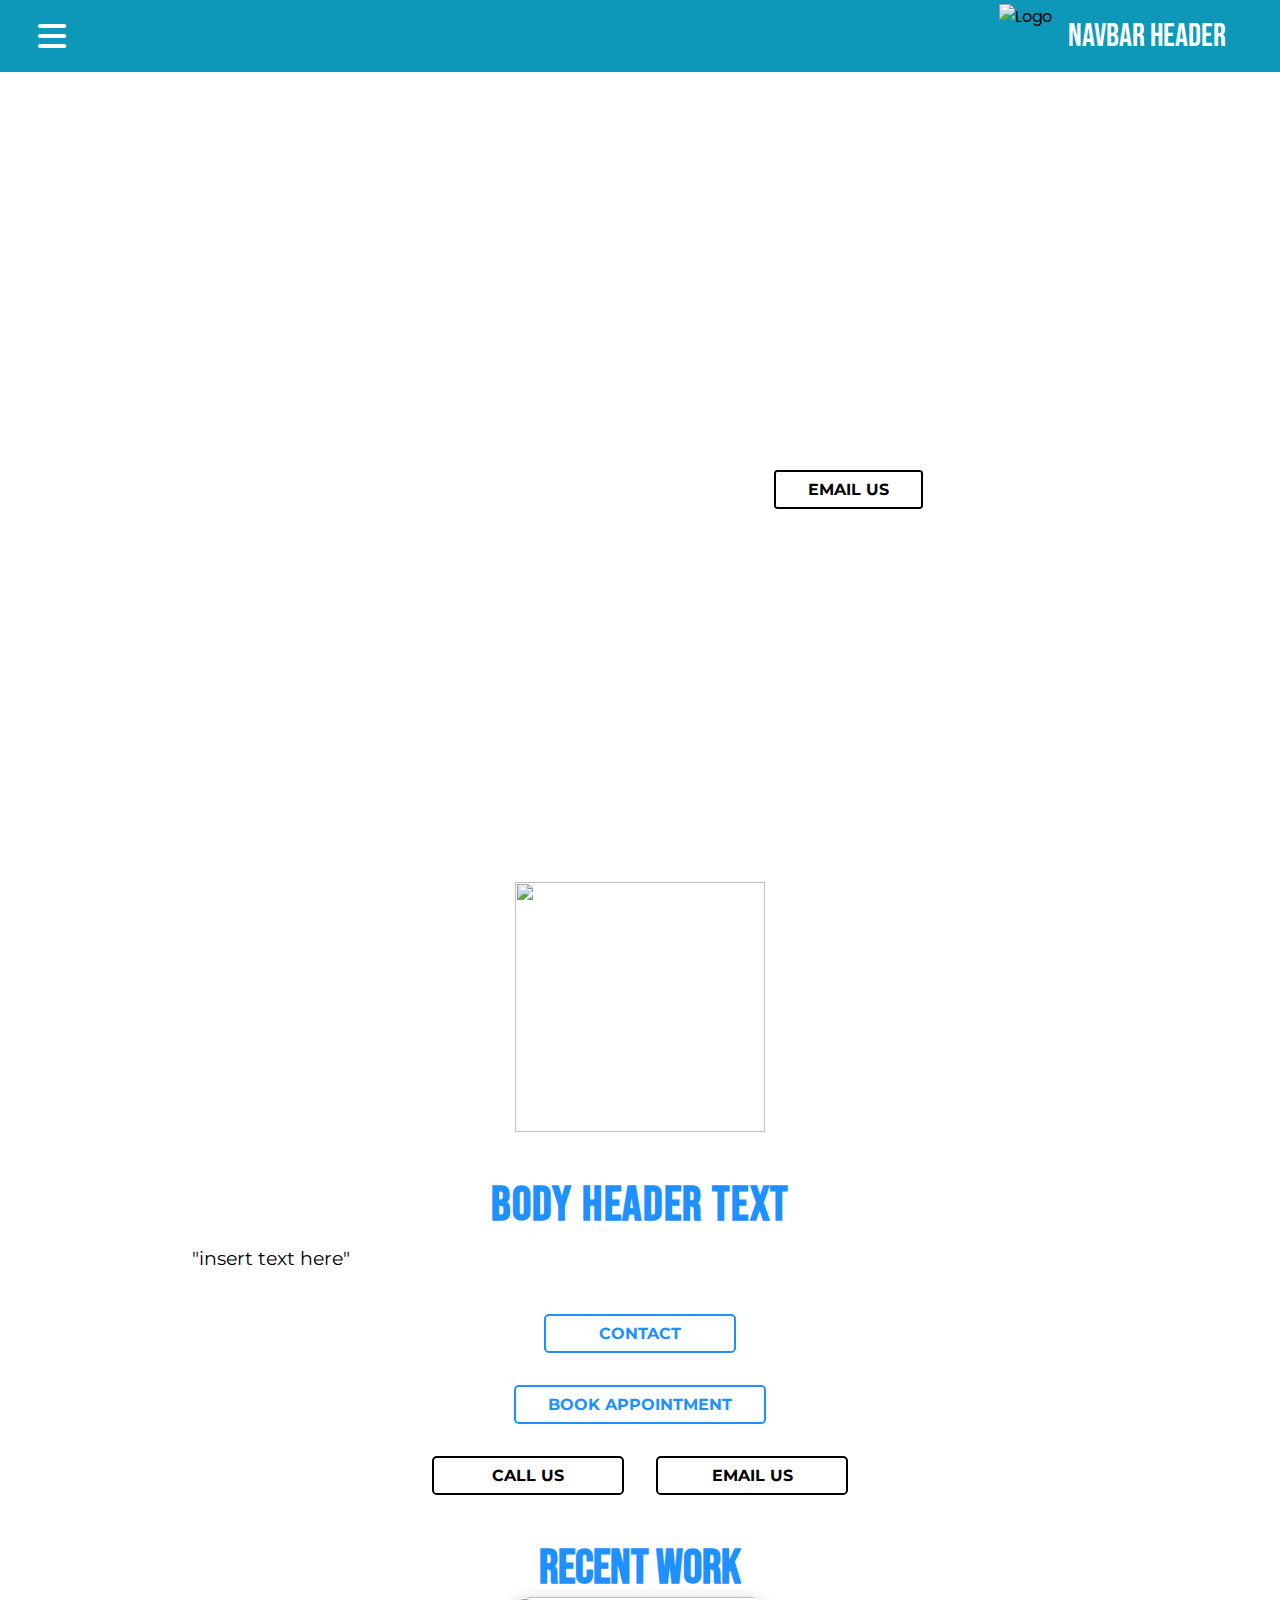
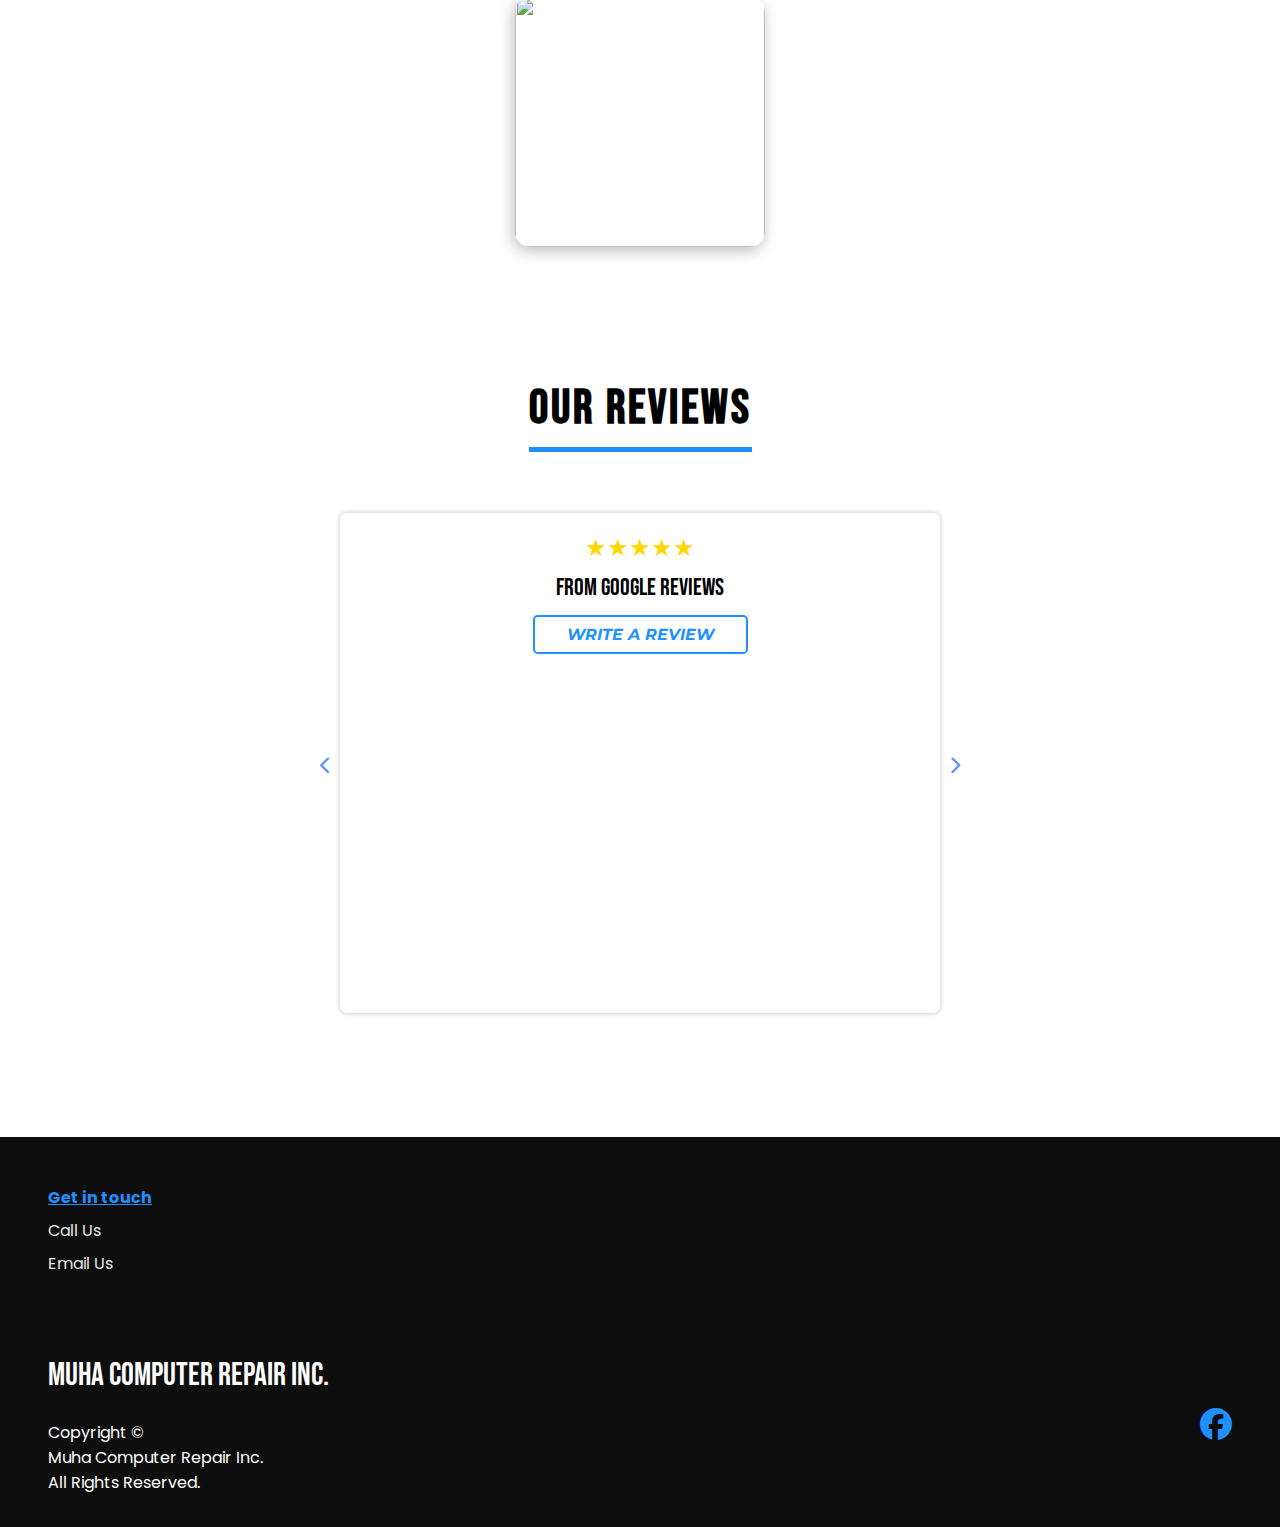
==== commit fa259b52: "moved navbar code to styles file only." ====
--- a/index.html
+++ b/index.html
@@ -36,7 +36,7 @@
         <img src="assets/logo/" alt="Loading logo">
         <p> loading... please wait...</p>
     </div>
-    <nav class="navbar" style="background-color: #1e90ff; position: relative;">
+    <nav class="navbar">
         <div class="brand">
             <img src="assets/logo/" alt="Logo">
             <a href="index.html">NAVBAR HEADER</a>
--- a/assets/css/styles.css
+++ b/assets/css/styles.css
@@ -4,9 +4,6 @@
 @import url('https://fonts.googleapis.com/css2?family=Montserrat&display=swap');
 @import url('https://fonts.googleapis.com/css2?family=Bebas+Neue&display=swap');
 @import url('https://fonts.googleapis.com/css2?family=Open+Sans:ital,wght@0,300..800;1,300..800&display=swap');
-/* FIND GOOGLE FONT ALTERNATIVE FOR BOA CONSTRUKTOR.
-REPLACE THIS LINE WITH THAT IMPORT CODE.
-REPLACE HEADER FONTS WITH BOA CONSTRUKTOR ALTERNATIVE ONCE IMPORTED.*/
 
 /* Default/Primary */
 * {
@@ -66,6 +63,13 @@
   }
 }
 
+/* Navbar */
+.navbar {
+  background-color: #0d98ba /*Blue-Green*/;
+  position: relative;
+
+}
+
 /* Navbar/Menu */
 nav {
     position: absolute;
@@ -130,7 +134,6 @@
     padding: 0.7rem 1rem;
     border-radius: 5px;
     letter-spacing: 1px;
-    transition: all 0.3s ease;
   }
   
   nav ul li a:hover {
@@ -174,7 +177,6 @@
       width: 100%;
       text-align: left;
       display: block;
-      transition: all 0.3s ease;
     }
 
     #click:checked ~ ul {
@@ -199,7 +201,6 @@
       background-color:transparent ;
       display: block;
       font-size: 1rem !important;
-      transition: 0.6s cubic-bezier(0.68, -0.55, 0.265, 1.55);
     }
 
     #click:checked ~ ul li a {
@@ -327,7 +328,7 @@
   }
 
   header h1 {
-    font-size: 4rem;
+    font-size: 48pt;
     font-family: 'archivo black';
   }
 
@@ -356,7 +357,6 @@
     padding: 0.5rem 2rem;
     text-decoration: none;
     border-radius: 0.2rem;
-    transition: 0.2s;
     font-family: 'Montserrat';
     text-transform: uppercase;
     font-size: 1rem;
@@ -450,7 +450,6 @@
   color: #1e90ff;
   text-decoration: none;
   border-radius: 0.3rem;
-  transition: 0.2s;
   font-family: 'Montserrat';
   text-transform: uppercase;
   font-size: 1rem;
@@ -831,7 +830,6 @@
   color: #1e90ff;
   text-decoration: none;
   border-radius: 0.3rem;
-  transition: 0.2s;
   font-style: italic;
   font-family: 'Montserrat';
   text-transform: uppercase;
@@ -901,7 +899,6 @@
   padding: 0.5rem 2rem;
   text-decoration: none;
   border-radius: 0.2rem;
-  transition: 0.2s;
   font-family: 'Montserrat';
   text-transform: uppercase;
   font-size: 1rem;
